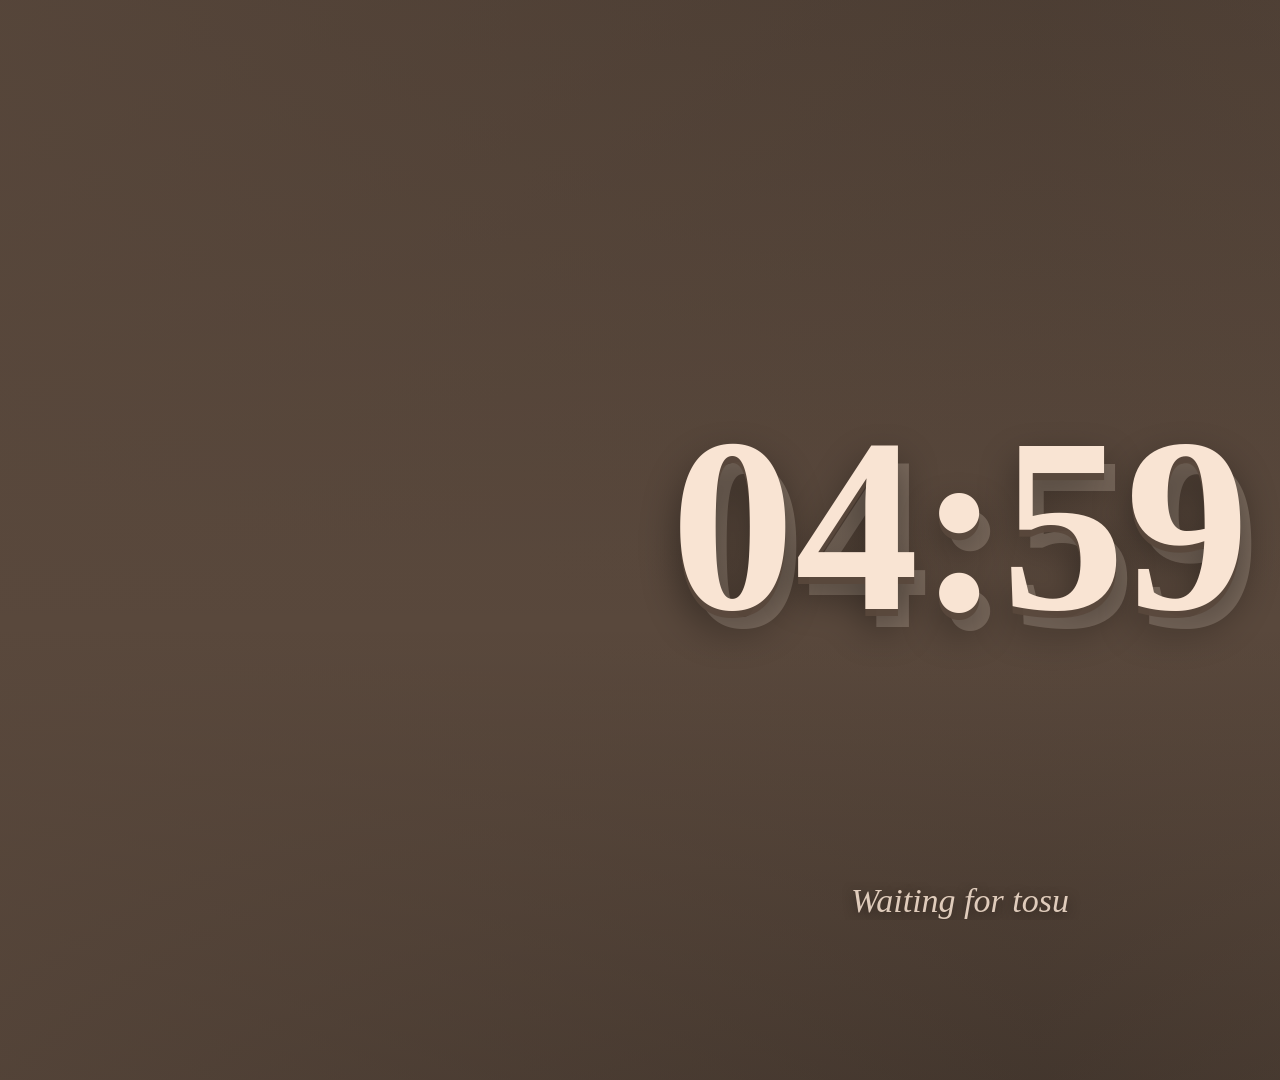
==== overlays/countdown/index.html @ ccc512d0 "Add files via upload" ====
<!doctype html>
<html lang="en">
  <head>
    <meta charset="utf-8">
    <meta name="viewport" content="width=device-width, initial-scale=1">
    <title>VCT Countdown</title>
    <link rel="stylesheet" href="style.css">
  </head>
  <body>
    <main class="workspace">
      <section class="countdown-stage" aria-label="VCT countdown overlay">
        <video class="countdown-video" autoplay muted loop playsinline>
          <source src="../../assets/vct/overlay/countdown.web.mp4" type="video/mp4">
        </video>
        <div class="countdown-shade"></div>
        <div class="timer-shadow" id="timerShadow">05:00</div>
        <div class="timer" id="timer">05:00</div>
        <div class="now-playing" id="nowPlaying">Waiting for tosu</div>
      </section>

      <aside class="control-panel">
        <h1>VCT Countdown</h1>
        <div class="control-status" id="controlStatus">Starting countdown...</div>
        <button type="button" id="startButton">Start / Resume</button>
        <button type="button" id="pauseButton">Pause</button>
        <button type="button" id="resetButton">Reset 5:00</button>
        <div class="control-row">
          <button type="button" id="minusButton">-1 Min</button>
          <button type="button" id="plusButton">+1 Min</button>
        </div>
        <label>
          Minutes
          <input id="minutesInput" type="number" min="0" max="180" step="1" value="5">
        </label>
      </aside>
    </main>

    <script src="index.js"></script>
  </body>
</html>
---- overlays/countdown/style.css ----
@font-face {
  font-family: "Berkshire Swash";
  src: url("../../assets/fonts/BerkshireSwash-Regular.ttf") format("truetype");
  font-display: swap;
}

:root {
  --vct-dark: #59483C;
  --vct-mid: #6E5948;
  --vct-cream: #F9E4D3;
}

* {
  box-sizing: border-box;
}

html,
body {
  margin: 0;
  min-width: 2240px;
  min-height: 1080px;
  overflow: hidden;
  background: transparent;
  color: var(--vct-cream);
  font-family: Georgia, "Times New Roman", serif;
}

.workspace {
  display: flex;
  width: 2240px;
  min-height: 1080px;
}

.countdown-stage {
  position: relative;
  width: 1920px;
  height: 1080px;
  flex: 0 0 1920px;
  overflow: hidden;
  background: var(--vct-dark);
}

.countdown-video,
.countdown-shade {
  position: absolute;
  inset: 0;
  width: 100%;
  height: 100%;
}

.countdown-video {
  object-fit: cover;
}

.countdown-shade {
  background:
    linear-gradient(90deg, rgba(89, 72, 60, 0.78), rgba(89, 72, 60, 0.22) 54%, rgba(89, 72, 60, 0.72)),
    linear-gradient(0deg, rgba(38, 31, 26, 0.55), transparent 42%, rgba(38, 31, 26, 0.32));
}

.timer,
.timer-shadow {
  position: absolute;
  inset: 0;
  display: grid;
  place-items: center;
  padding-bottom: 28px;
  font-family: Georgia, "Times New Roman", serif;
  font-size: 248px;
  font-weight: 700;
  line-height: 0.9;
  letter-spacing: 0;
  font-variant-numeric: tabular-nums;
}

.timer {
  z-index: 2;
  color: var(--vct-cream);
  text-shadow: 0 7px 0 rgba(89, 72, 60, 0.92), 0 18px 38px rgba(0, 0, 0, 0.45);
}

.timer-shadow {
  z-index: 1;
  color: rgba(166, 149, 133, 0.48);
  transform: translate(11px, 18px);
}

.now-playing {
  position: absolute;
  left: 280px;
  right: 280px;
  bottom: 160px;
  z-index: 3;
  overflow: hidden;
  color: rgba(249, 228, 211, 0.86);
  font-size: 34px;
  font-style: italic;
  text-align: center;
  text-overflow: ellipsis;
  text-shadow: 0 3px 12px rgba(38, 31, 26, 0.72);
  white-space: nowrap;
}

.control-panel {
  width: 320px;
  min-height: 1080px;
  padding: 28px 22px;
  background: #261f1a;
  color: var(--vct-cream);
  font-family: "Segoe UI", Arial, sans-serif;
}

.control-panel h1 {
  margin: 0 0 18px;
  font-size: 26px;
  letter-spacing: 0;
}

.control-status {
  min-height: 62px;
  margin-bottom: 18px;
  color: rgba(249, 228, 211, 0.72);
  font-size: 14px;
  line-height: 1.45;
}

.control-panel button {
  display: flex;
  align-items: center;
  justify-content: center;
  width: 100%;
  min-height: 46px;
  margin-bottom: 12px;
  border: 1px solid rgba(249, 228, 211, 0.42);
  border-radius: 6px;
  background: var(--vct-dark);
  color: var(--vct-cream);
  font: inherit;
  font-weight: 700;
  cursor: pointer;
}

.control-panel button:hover {
  background: var(--vct-mid);
}

.control-row {
  display: grid;
  grid-template-columns: 1fr 1fr;
  gap: 10px;
}

.control-panel label {
  display: grid;
  gap: 8px;
  margin-top: 8px;
  color: rgba(249, 228, 211, 0.78);
  font-size: 14px;
  font-weight: 700;
}

.control-panel input {
  width: 100%;
  min-height: 42px;
  border: 1px solid rgba(249, 228, 211, 0.42);
  border-radius: 6px;
  background: rgba(249, 228, 211, 0.08);
  color: var(--vct-cream);
  font: inherit;
  padding-inline: 12px;
}
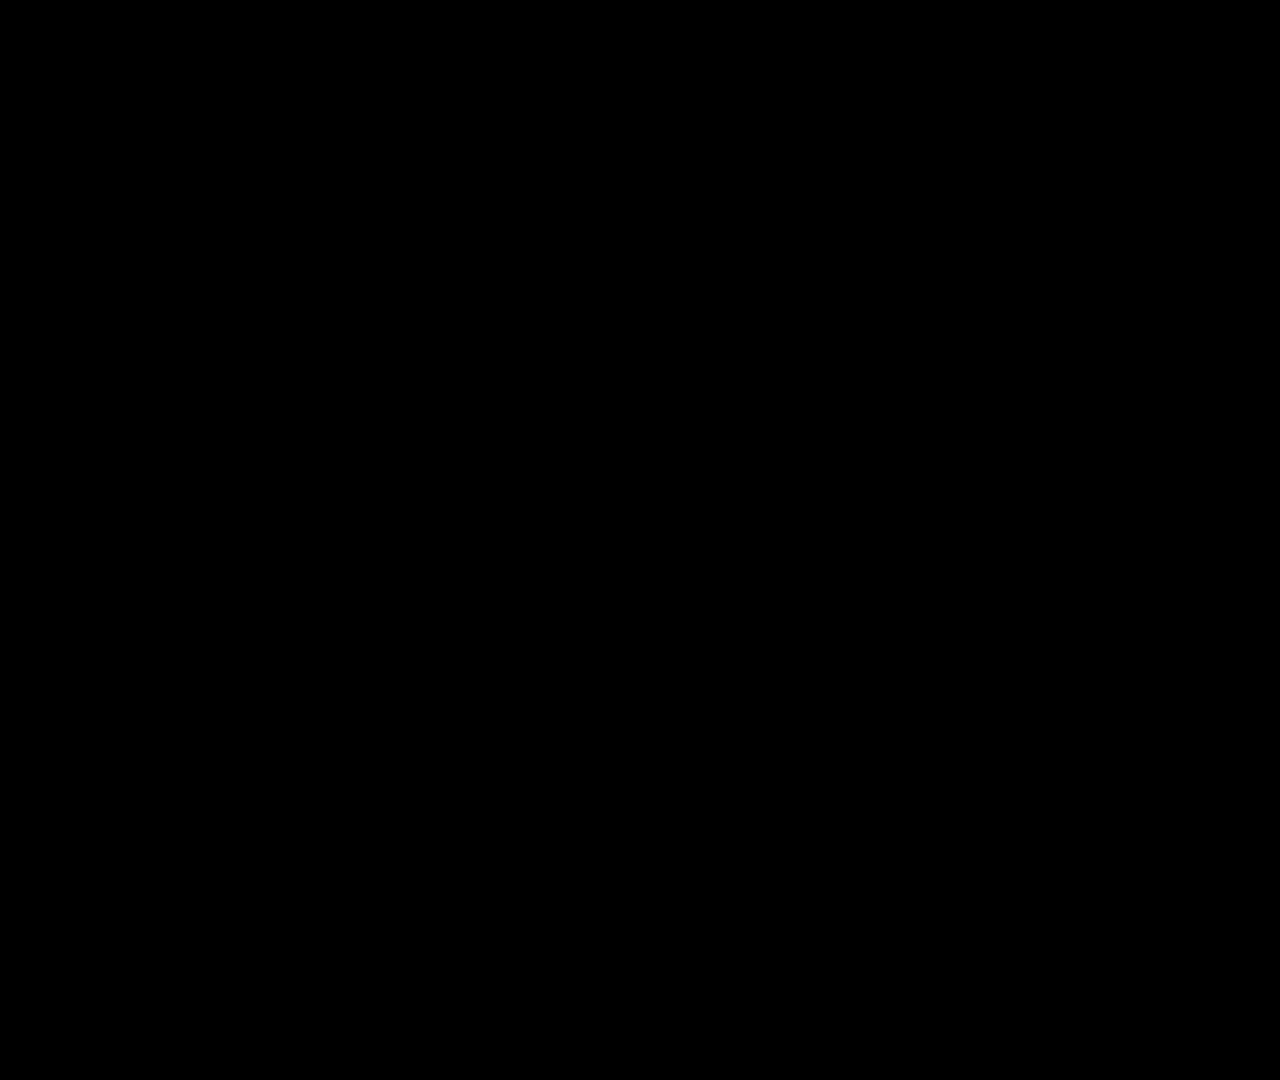
==== commit 5b4127fb: "Use countdown video directly" ====
--- a/overlays/countdown/index.html
+++ b/overlays/countdown/index.html
@@ -3,38 +3,12 @@
   <head>
     <meta charset="utf-8">
     <meta name="viewport" content="width=device-width, initial-scale=1">
-    <title>VCT Countdown</title>
+    <title>VCT Countdown Video</title>
     <link rel="stylesheet" href="style.css">
   </head>
   <body>
-    <main class="workspace">
-      <section class="countdown-stage" aria-label="VCT countdown overlay">
-        <video class="countdown-video" autoplay muted loop playsinline>
-          <source src="../../assets/vct/overlay/countdown.web.mp4" type="video/mp4">
-        </video>
-        <div class="countdown-shade"></div>
-        <div class="timer-shadow" id="timerShadow">05:00</div>
-        <div class="timer" id="timer">05:00</div>
-        <div class="now-playing" id="nowPlaying">Waiting for tosu</div>
-      </section>
-
-      <aside class="control-panel">
-        <h1>VCT Countdown</h1>
-        <div class="control-status" id="controlStatus">Starting countdown...</div>
-        <button type="button" id="startButton">Start / Resume</button>
-        <button type="button" id="pauseButton">Pause</button>
-        <button type="button" id="resetButton">Reset 5:00</button>
-        <div class="control-row">
-          <button type="button" id="minusButton">-1 Min</button>
-          <button type="button" id="plusButton">+1 Min</button>
-        </div>
-        <label>
-          Minutes
-          <input id="minutesInput" type="number" min="0" max="180" step="1" value="5">
-        </label>
-      </aside>
-    </main>
-
-    <script src="index.js"></script>
+    <video class="countdown-video" autoplay playsinline>
+      <source src="../../assets/vct/overlay/countdown.web.mp4" type="video/mp4">
+    </video>
   </body>
 </html>
--- a/overlays/countdown/style.css
+++ b/overlays/countdown/style.css
@@ -1,15 +1,3 @@
-@font-face {
-  font-family: "Berkshire Swash";
-  src: url("../../assets/fonts/BerkshireSwash-Regular.ttf") format("truetype");
-  font-display: swap;
-}
-
-:root {
-  --vct-dark: #59483C;
-  --vct-mid: #6E5948;
-  --vct-cream: #F9E4D3;
-}
-
 * {
   box-sizing: border-box;
 }
@@ -17,155 +5,17 @@
 html,
 body {
   margin: 0;
-  min-width: 2240px;
-  min-height: 1080px;
+  width: 1920px;
+  height: 1080px;
   overflow: hidden;
-  background: transparent;
-  color: var(--vct-cream);
-  font-family: Georgia, "Times New Roman", serif;
+  background: #000;
 }
 
-.workspace {
-  display: flex;
-  width: 2240px;
-  min-height: 1080px;
-}
-
-.countdown-stage {
-  position: relative;
-  width: 1920px;
-  height: 1080px;
-  flex: 0 0 1920px;
-  overflow: hidden;
-  background: var(--vct-dark);
-}
-
-.countdown-video,
-.countdown-shade {
+.countdown-video {
   position: absolute;
   inset: 0;
   width: 100%;
   height: 100%;
+  object-fit: cover;
+  display: block;
 }
-
-.countdown-video {
-  object-fit: cover;
-}
-
-.countdown-shade {
-  background:
-    linear-gradient(90deg, rgba(89, 72, 60, 0.78), rgba(89, 72, 60, 0.22) 54%, rgba(89, 72, 60, 0.72)),
-    linear-gradient(0deg, rgba(38, 31, 26, 0.55), transparent 42%, rgba(38, 31, 26, 0.32));
-}
-
-.timer,
-.timer-shadow {
-  position: absolute;
-  inset: 0;
-  display: grid;
-  place-items: center;
-  padding-bottom: 28px;
-  font-family: Georgia, "Times New Roman", serif;
-  font-size: 248px;
-  font-weight: 700;
-  line-height: 0.9;
-  letter-spacing: 0;
-  font-variant-numeric: tabular-nums;
-}
-
-.timer {
-  z-index: 2;
-  color: var(--vct-cream);
-  text-shadow: 0 7px 0 rgba(89, 72, 60, 0.92), 0 18px 38px rgba(0, 0, 0, 0.45);
-}
-
-.timer-shadow {
-  z-index: 1;
-  color: rgba(166, 149, 133, 0.48);
-  transform: translate(11px, 18px);
-}
-
-.now-playing {
-  position: absolute;
-  left: 280px;
-  right: 280px;
-  bottom: 160px;
-  z-index: 3;
-  overflow: hidden;
-  color: rgba(249, 228, 211, 0.86);
-  font-size: 34px;
-  font-style: italic;
-  text-align: center;
-  text-overflow: ellipsis;
-  text-shadow: 0 3px 12px rgba(38, 31, 26, 0.72);
-  white-space: nowrap;
-}
-
-.control-panel {
-  width: 320px;
-  min-height: 1080px;
-  padding: 28px 22px;
-  background: #261f1a;
-  color: var(--vct-cream);
-  font-family: "Segoe UI", Arial, sans-serif;
-}
-
-.control-panel h1 {
-  margin: 0 0 18px;
-  font-size: 26px;
-  letter-spacing: 0;
-}
-
-.control-status {
-  min-height: 62px;
-  margin-bottom: 18px;
-  color: rgba(249, 228, 211, 0.72);
-  font-size: 14px;
-  line-height: 1.45;
-}
-
-.control-panel button {
-  display: flex;
-  align-items: center;
-  justify-content: center;
-  width: 100%;
-  min-height: 46px;
-  margin-bottom: 12px;
-  border: 1px solid rgba(249, 228, 211, 0.42);
-  border-radius: 6px;
-  background: var(--vct-dark);
-  color: var(--vct-cream);
-  font: inherit;
-  font-weight: 700;
-  cursor: pointer;
-}
-
-.control-panel button:hover {
-  background: var(--vct-mid);
-}
-
-.control-row {
-  display: grid;
-  grid-template-columns: 1fr 1fr;
-  gap: 10px;
-}
-
-.control-panel label {
-  display: grid;
-  gap: 8px;
-  margin-top: 8px;
-  color: rgba(249, 228, 211, 0.78);
-  font-size: 14px;
-  font-weight: 700;
-}
-
-.control-panel input {
-  width: 100%;
-  min-height: 42px;
-  border: 1px solid rgba(249, 228, 211, 0.42);
-  border-radius: 6px;
-  background: rgba(249, 228, 211, 0.08);
-  color: var(--vct-cream);
-  font: inherit;
-  padding-inline: 12px;
-}
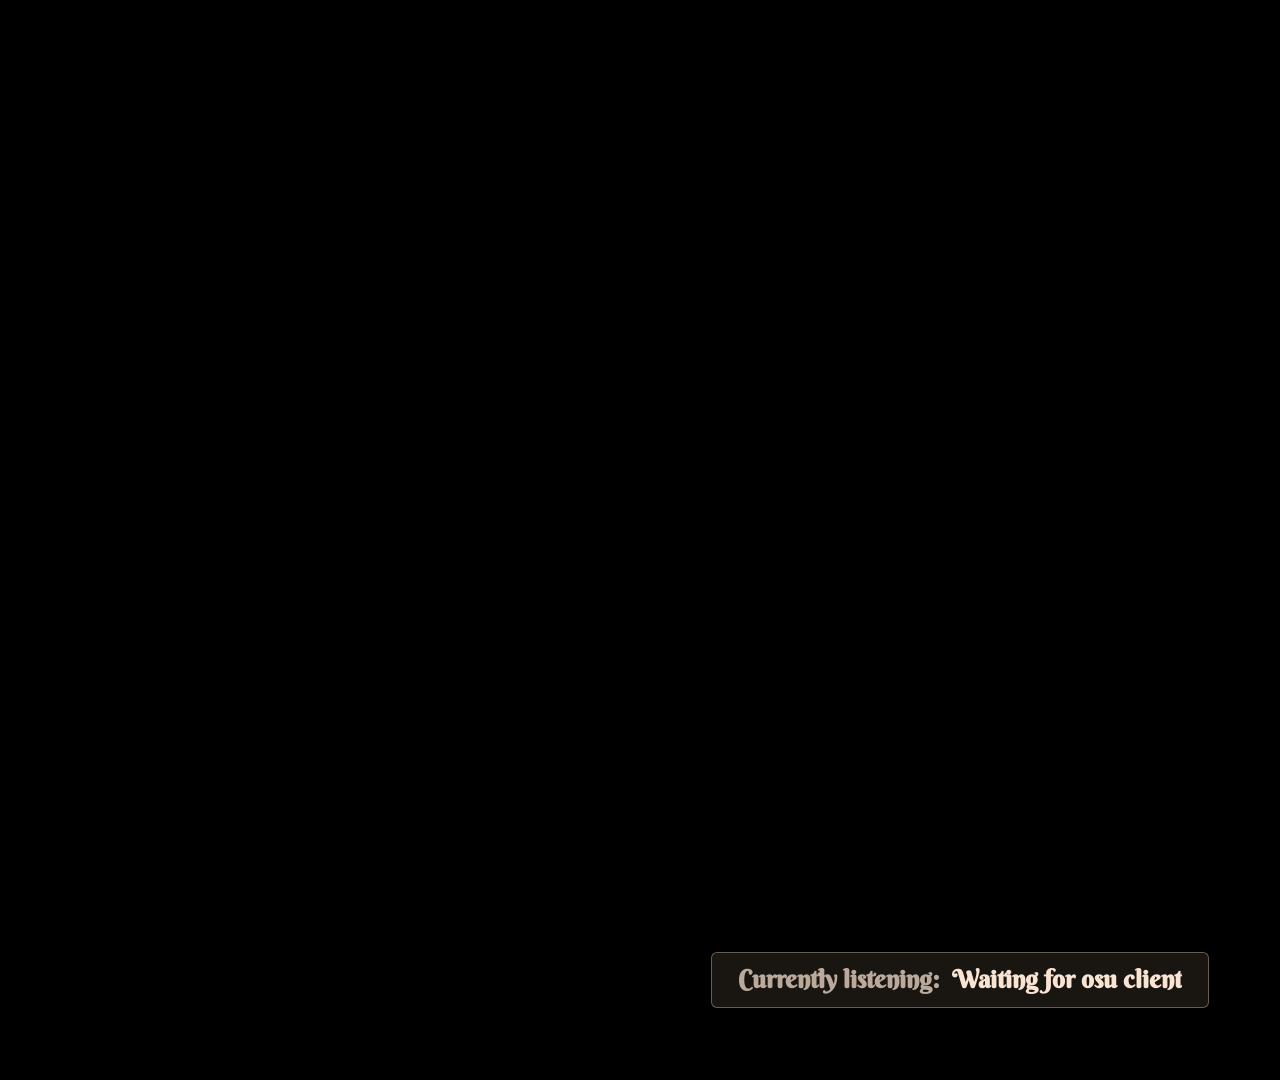
==== commit 9993768b: "Add app audio mixer and now playing text" ====
--- a/overlays/countdown/index.html
+++ b/overlays/countdown/index.html
@@ -7,8 +7,31 @@
     <link rel="stylesheet" href="style.css">
   </head>
   <body>
-    <video class="countdown-video" autoplay playsinline>
-      <source src="../../assets/vct/overlay/countdown.web.mp4" type="video/mp4">
-    </video>
+    <main class="workspace">
+      <section class="countdown-stage" aria-label="VCT countdown video">
+        <video id="countdownVideo" class="countdown-video" autoplay muted playsinline>
+          <source src="../../assets/vct/overlay/countdown.web.mp4" type="video/mp4">
+        </video>
+        <div class="current-track is-visible" id="currentTrack" aria-live="polite">
+          <span class="current-track-label">Currently listening:</span>
+          <span id="currentTrackText">Waiting for osu client</span>
+        </div>
+      </section>
+
+      <aside class="control-panel" aria-label="Countdown controls">
+        <h1>VCT Countdown</h1>
+        <div class="control-status" id="controlStatus">Loading video...</div>
+        <button type="button" id="playButton">Play</button>
+        <button type="button" id="pauseButton">Pause</button>
+        <button type="button" id="restartButton">Restart Video</button>
+        <div class="control-row">
+          <button type="button" id="backButton">-10s</button>
+          <button type="button" id="forwardButton">+10s</button>
+        </div>
+        <button type="button" id="muteButton">Unmute</button>
+      </aside>
+    </main>
+
+    <script src="index.js"></script>
   </body>
 </html>
--- a/overlays/countdown/style.css
+++ b/overlays/countdown/style.css
@@ -1,12 +1,37 @@
 * {
   box-sizing: border-box;
+}
+
+@font-face {
+  font-family: "Berkshire Swash";
+  src: url("../../assets/fonts/BerkshireSwash-Regular.ttf") format("truetype");
+  font-weight: 400;
+  font-style: normal;
+  font-display: swap;
 }
 
 html,
 body {
   margin: 0;
+  min-width: 2240px;
+  min-height: 1080px;
+  overflow: hidden;
+  background: #000;
+  color: #F9E4D3;
+  font-family: "Segoe UI", Arial, sans-serif;
+}
+
+.workspace {
+  display: flex;
+  width: 2240px;
+  height: 1080px;
+}
+
+.countdown-stage {
+  position: relative;
   width: 1920px;
   height: 1080px;
+  flex: 0 0 1920px;
   overflow: hidden;
   background: #000;
 }
@@ -19,3 +44,106 @@
   object-fit: cover;
   display: block;
 }
+
+.current-track {
+  position: absolute;
+  left: 50%;
+  bottom: 72px;
+  display: flex;
+  z-index: 2;
+  width: max-content;
+  max-width: 1320px;
+  transform: translateX(-50%) translateY(8px);
+  align-items: center;
+  gap: 12px;
+  padding: 12px 26px;
+  border: 1px solid rgba(249, 228, 211, 0.34);
+  border-radius: 6px;
+  background: rgba(38, 31, 26, 0.68);
+  box-shadow: 0 12px 28px rgba(0, 0, 0, 0.34);
+  color: #F9E4D3;
+  font-family: "Berkshire Swash", Georgia, serif;
+  font-size: 25px;
+  line-height: 1.2;
+  opacity: 0;
+  transition: opacity 240ms ease, transform 240ms ease;
+  pointer-events: none;
+}
+
+.current-track.is-visible {
+  opacity: 1;
+  transform: translateX(-50%) translateY(0);
+}
+
+.current-track-label {
+  flex: 0 0 auto;
+  color: rgba(249, 228, 211, 0.72);
+  font-weight: 700;
+}
+
+#currentTrackText {
+  display: block;
+  min-width: 0;
+  overflow: hidden;
+  text-overflow: ellipsis;
+  white-space: nowrap;
+  font-weight: 800;
+}
+
+.control-panel {
+  width: 320px;
+  height: 1080px;
+  padding: 28px 22px;
+  background: #261f1a;
+}
+
+.show-controls .control-panel {
+  position: fixed;
+  top: 24px;
+  right: 24px;
+  z-index: 5;
+  height: auto;
+  max-height: calc(100vh - 48px);
+  border: 1px solid rgba(249, 228, 211, 0.28);
+  box-shadow: 0 18px 44px rgba(0, 0, 0, 0.45);
+}
+
+.control-panel h1 {
+  margin: 0 0 18px;
+  font-size: 26px;
+  letter-spacing: 0;
+}
+
+.control-status {
+  min-height: 72px;
+  margin-bottom: 18px;
+  color: rgba(249, 228, 211, 0.74);
+  font-size: 14px;
+  line-height: 1.45;
+}
+
+.control-panel button {
+  display: flex;
+  align-items: center;
+  justify-content: center;
+  width: 100%;
+  min-height: 46px;
+  margin-bottom: 12px;
+  border: 1px solid rgba(249, 228, 211, 0.42);
+  border-radius: 6px;
+  background: #59483C;
+  color: #F9E4D3;
+  font: inherit;
+  font-weight: 700;
+  cursor: pointer;
+}
+
+.control-panel button:hover {
+  background: #6E5948;
+}
+
+.control-row {
+  display: grid;
+  grid-template-columns: 1fr 1fr;
+  gap: 10px;
+}
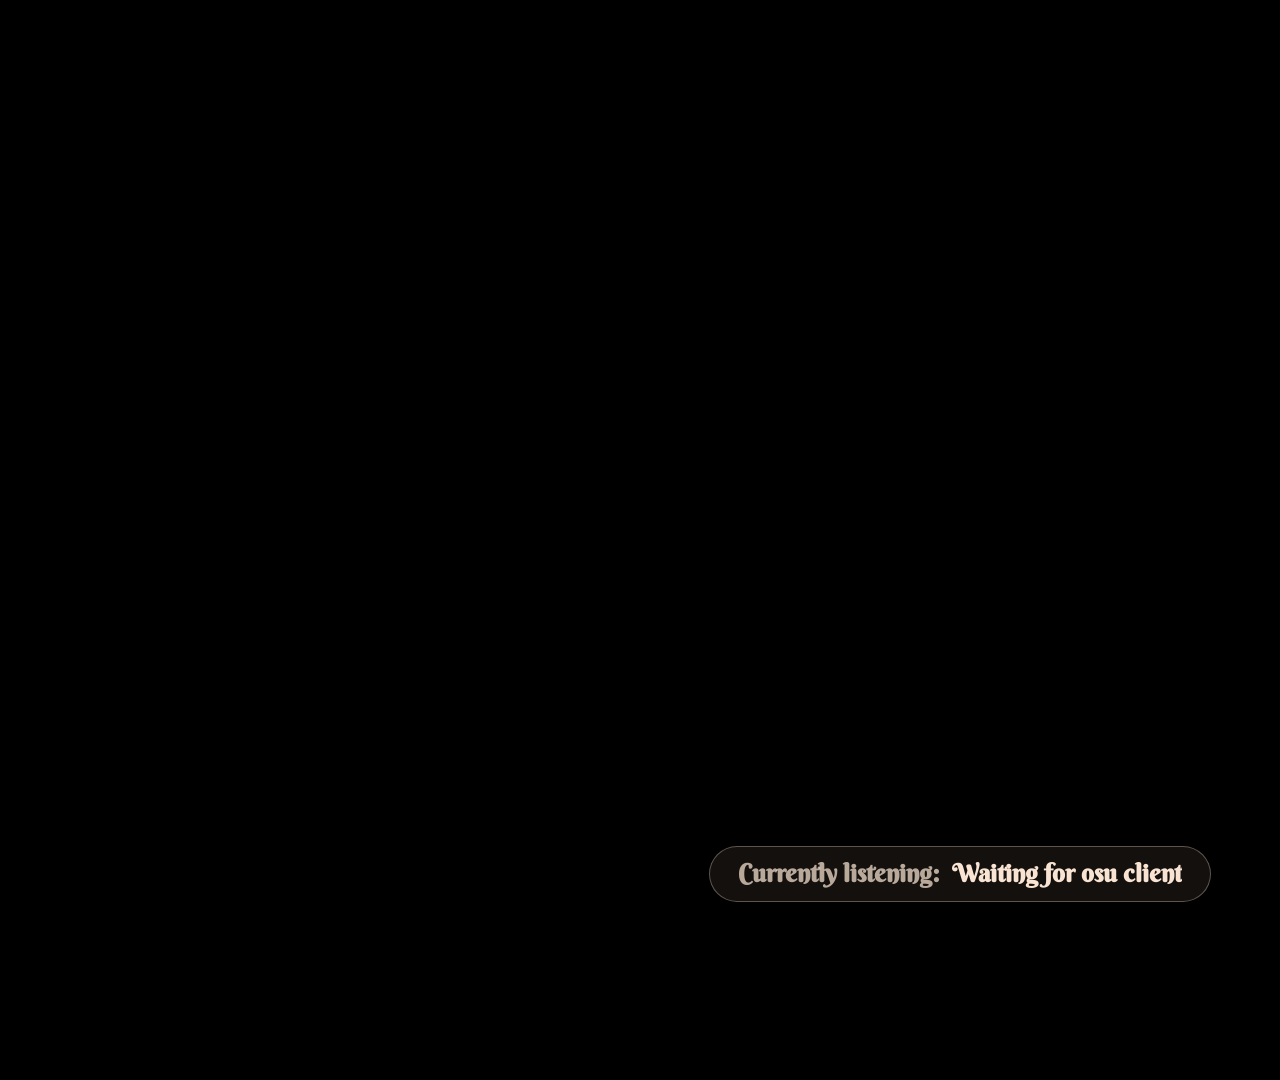
==== commit df669fd1: "Fix countdown playback lag" ====
--- a/overlays/countdown/index.html
+++ b/overlays/countdown/index.html
@@ -9,7 +9,7 @@
   <body>
     <main class="workspace">
       <section class="countdown-stage" aria-label="VCT countdown video">
-        <video id="countdownVideo" class="countdown-video" autoplay muted playsinline>
+        <video id="countdownVideo" class="countdown-video" autoplay muted playsinline preload="auto">
           <source src="../../assets/vct/overlay/countdown.web.mp4" type="video/mp4">
         </video>
         <div class="current-track is-visible" id="currentTrack" aria-live="polite">
--- a/overlays/countdown/style.css
+++ b/overlays/countdown/style.css
@@ -13,7 +13,7 @@
 html,
 body {
   margin: 0;
-  min-width: 2240px;
+  min-width: 1920px;
   min-height: 1080px;
   overflow: hidden;
   background: #000;
@@ -23,8 +23,17 @@
 
 .workspace {
   display: flex;
+  width: 1920px;
+  height: 1080px;
+}
+
+html.show-controls,
+html.show-controls body {
+  min-width: 2240px;
+}
+
+html.show-controls .workspace {
   width: 2240px;
-  height: 1080px;
 }
 
 .countdown-stage {
@@ -48,7 +57,7 @@
 .current-track {
   position: absolute;
   left: 50%;
-  bottom: 72px;
+  bottom: 178px;
   display: flex;
   z-index: 2;
   width: max-content;
@@ -56,11 +65,11 @@
   transform: translateX(-50%) translateY(8px);
   align-items: center;
   gap: 12px;
-  padding: 12px 26px;
-  border: 1px solid rgba(249, 228, 211, 0.34);
-  border-radius: 6px;
-  background: rgba(38, 31, 26, 0.68);
-  box-shadow: 0 12px 28px rgba(0, 0, 0, 0.34);
+  padding: 12px 28px;
+  border: 1px solid rgba(249, 228, 211, 0.32);
+  border-radius: 999px;
+  background: rgba(38, 31, 26, 0.52);
+  box-shadow: 0 10px 22px rgba(0, 0, 0, 0.28);
   color: #F9E4D3;
   font-family: "Berkshire Swash", Georgia, serif;
   font-size: 25px;
@@ -91,6 +100,7 @@
 }
 
 .control-panel {
+  display: none;
   width: 320px;
   height: 1080px;
   padding: 28px 22px;
@@ -98,12 +108,8 @@
 }
 
 .show-controls .control-panel {
-  position: fixed;
-  top: 24px;
-  right: 24px;
+  display: block;
   z-index: 5;
-  height: auto;
-  max-height: calc(100vh - 48px);
   border: 1px solid rgba(249, 228, 211, 0.28);
   box-shadow: 0 18px 44px rgba(0, 0, 0, 0.45);
 }
